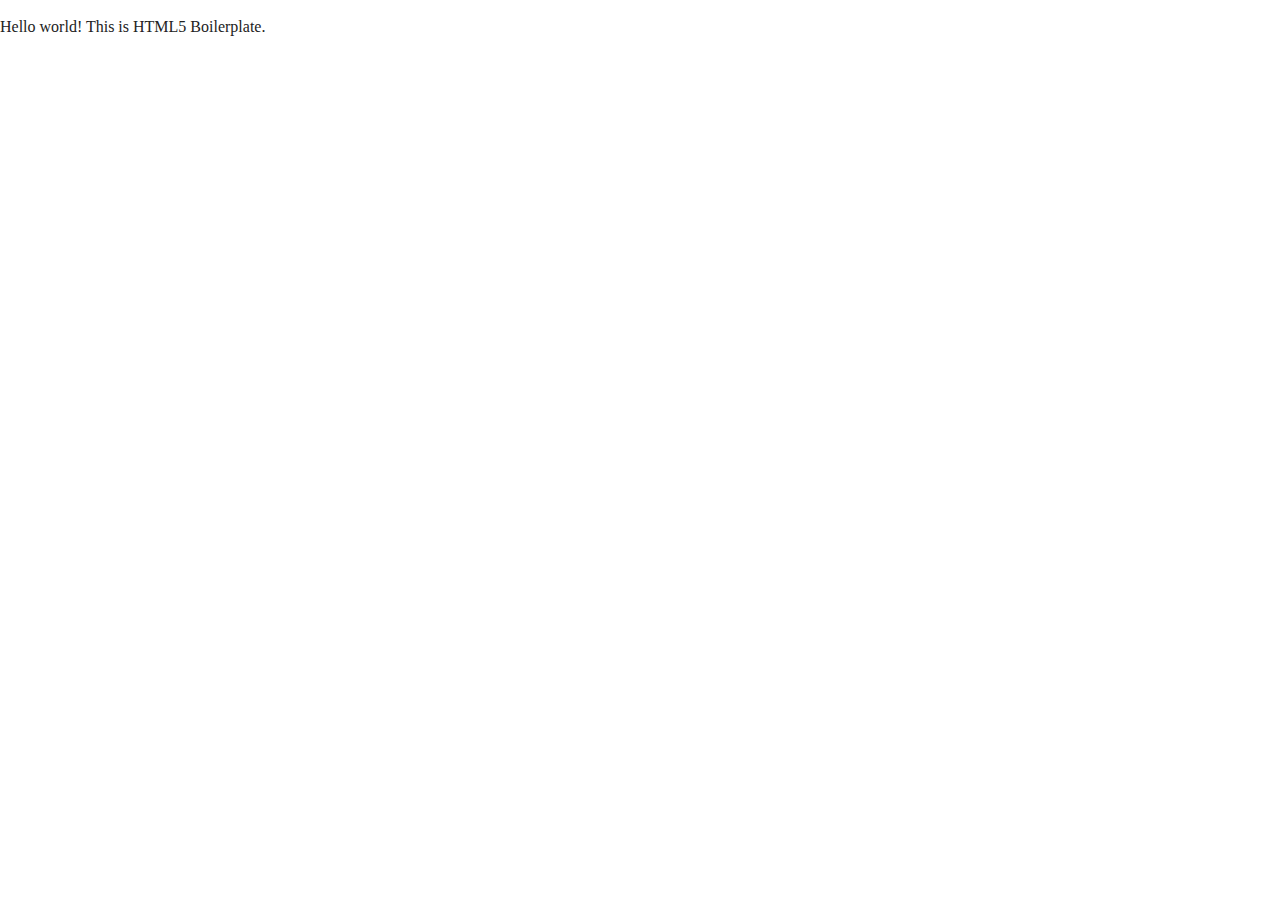
==== index.html @ a324abc0 "first commit" ====
<!doctype html>
<html class="no-js" lang="">

<head>
  <meta charset="utf-8">
  <title></title>
  <meta name="description" content="">
  <meta name="viewport" content="width=device-width, initial-scale=1">

  <link rel="manifest" href="site.webmanifest">
  <link rel="apple-touch-icon" href="icon.png">
  <!-- Place favicon.ico in the root directory -->

  <link rel="stylesheet" href="css/normalize.css">
  <link rel="stylesheet" href="css/main.css">

  <meta name="theme-color" content="#fafafa">
</head>

<body>
  <!--[if IE]>
    <p class="browserupgrade">You are using an <strong>outdated</strong> browser. Please <a href="https://browsehappy.com/">upgrade your browser</a> to improve your experience and security.</p>
  <![endif]-->

  <!-- Add your site or application content here -->
  <p>Hello world! This is HTML5 Boilerplate.</p>
  <script src="js/vendor/modernizr-3.7.1.min.js"></script>
  <script src="https://code.jquery.com/jquery-3.4.1.min.js" integrity="sha256-CSXorXvZcTkaix6Yvo6HppcZGetbYMGWSFlBw8HfCJo=" crossorigin="anonymous"></script>
  <script>window.jQuery || document.write('<script src="js/vendor/jquery-3.4.1.min.js"><\/script>')</script>
  <script src="js/plugins.js"></script>
  <script src="js/main.js"></script>

  <!-- Google Analytics: change UA-XXXXX-Y to be your site's ID. -->
  <script>
    window.ga = function () { ga.q.push(arguments) }; ga.q = []; ga.l = +new Date;
    ga('create', 'UA-XXXXX-Y', 'auto'); ga('set','transport','beacon'); ga('send', 'pageview')
  </script>
  <script src="https://www.google-analytics.com/analytics.js" async></script>
</body>

</html>
---- css/main.css ----
/*! HTML5 Boilerplate v7.2.0 | MIT License | https://html5boilerplate.com/ */

/* main.css 2.0.0 | MIT License | https://github.com/h5bp/main.css#readme */
/*
 * What follows is the result of much research on cross-browser styling.
 * Credit left inline and big thanks to Nicolas Gallagher, Jonathan Neal,
 * Kroc Camen, and the H5BP dev community and team.
 */

/* ==========================================================================
   Base styles: opinionated defaults
   ========================================================================== */

html {
  color: #222;
  font-size: 1em;
  line-height: 1.4;
}

/*
 * Remove text-shadow in selection highlight:
 * https://twitter.com/miketaylr/status/12228805301
 *
 * Vendor-prefixed and regular ::selection selectors cannot be combined:
 * https://stackoverflow.com/a/16982510/7133471
 *
 * Customize the background color to match your design.
 */

::-moz-selection {
  background: #b3d4fc;
  text-shadow: none;
}

::selection {
  background: #b3d4fc;
  text-shadow: none;
}

/*
 * A better looking default horizontal rule
 */

hr {
  display: block;
  height: 1px;
  border: 0;
  border-top: 1px solid #ccc;
  margin: 1em 0;
  padding: 0;
}

/*
 * Remove the gap between audio, canvas, iframes,
 * images, videos and the bottom of their containers:
 * https://github.com/h5bp/html5-boilerplate/issues/440
 */

audio,
canvas,
iframe,
img,
svg,
video {
  vertical-align: middle;
}

/*
 * Remove default fieldset styles.
 */

fieldset {
  border: 0;
  margin: 0;
  padding: 0;
}

/*
 * Allow only vertical resizing of textareas.
 */

textarea {
  resize: vertical;
}

/* ==========================================================================
   Browser Upgrade Prompt
   ========================================================================== */

.browserupgrade {
  margin: 0.2em 0;
  background: #ccc;
  color: #000;
  padding: 0.2em 0;
}

/* ==========================================================================
   Author's custom styles
   ========================================================================== */

/* ==========================================================================
   Helper classes
   ========================================================================== */

/*
 * Hide visually and from screen readers
 */

.hidden {
  display: none !important;
}

/*
* Hide only visually, but have it available for screen readers:
* https://snook.ca/archives/html_and_css/hiding-content-for-accessibility
*
* 1. For long content, line feeds are not interpreted as spaces and small width
*    causes content to wrap 1 word per line:
*    https://medium.com/@jessebeach/beware-smushed-off-screen-accessible-text-5952a4c2cbfe
*/

.sr-only {
  border: 0;
  clip: rect(0, 0, 0, 0);
  height: 1px;
  margin: -1px;
  overflow: hidden;
  padding: 0;
  position: absolute;
  white-space: nowrap;
  width: 1px;
  /* 1 */
}

/*
* Extends the .sr-only class to allow the element
* to be focusable when navigated to via the keyboard:
* https://www.drupal.org/node/897638
*/

.sr-only.focusable:active,
.sr-only.focusable:focus {
  clip: auto;
  height: auto;
  margin: 0;
  overflow: visible;
  position: static;
  white-space: inherit;
  width: auto;
}

/*
* Hide visually and from screen readers, but maintain layout
*/

.invisible {
  visibility: hidden;
}

/*
* Clearfix: contain floats
*
* For modern browsers
* 1. The space content is one way to avoid an Opera bug when the
*    `contenteditable` attribute is included anywhere else in the document.
*    Otherwise it causes space to appear at the top and bottom of elements
*    that receive the `clearfix` class.
* 2. The use of `table` rather than `block` is only necessary if using
*    `:before` to contain the top-margins of child elements.
*/

.clearfix:before,
.clearfix:after {
  content: " ";
  /* 1 */
  display: table;
  /* 2 */
}

.clearfix:after {
  clear: both;
}

/* ==========================================================================
   EXAMPLE Media Queries for Responsive Design.
   These examples override the primary ('mobile first') styles.
   Modify as content requires.
   ========================================================================== */

@media only screen and (min-width: 35em) {
  /* Style adjustments for viewports that meet the condition */
}

@media print,
  (-webkit-min-device-pixel-ratio: 1.25),
  (min-resolution: 1.25dppx),
  (min-resolution: 120dpi) {
  /* Style adjustments for high resolution devices */
}

/* ==========================================================================
   Print styles.
   Inlined to avoid the additional HTTP request:
   https://www.phpied.com/delay-loading-your-print-css/
   ========================================================================== */

@media print {
  *,
  *:before,
  *:after {
    background: transparent !important;
    color: #000 !important;
    /* Black prints faster */
    box-shadow: none !important;
    text-shadow: none !important;
  }
  a,
  a:visited {
    text-decoration: underline;
  }
  a[href]:after {
    content: " (" attr(href) ")";
  }
  abbr[title]:after {
    content: " (" attr(title) ")";
  }
  /*
     * Don't show links that are fragment identifiers,
     * or use the `javascript:` pseudo protocol
     */
  a[href^="#"]:after,
  a[href^="javascript:"]:after {
    content: "";
  }
  pre {
    white-space: pre-wrap !important;
  }
  pre,
  blockquote {
    border: 1px solid #999;
    page-break-inside: avoid;
  }
  /*
     * Printing Tables:
     * https://web.archive.org/web/20180815150934/http://css-discuss.incutio.com/wiki/Printing_Tables
     */
  thead {
    display: table-header-group;
  }
  tr,
  img {
    page-break-inside: avoid;
  }
  p,
  h2,
  h3 {
    orphans: 3;
    widows: 3;
  }
  h2,
  h3 {
    page-break-after: avoid;
  }
}
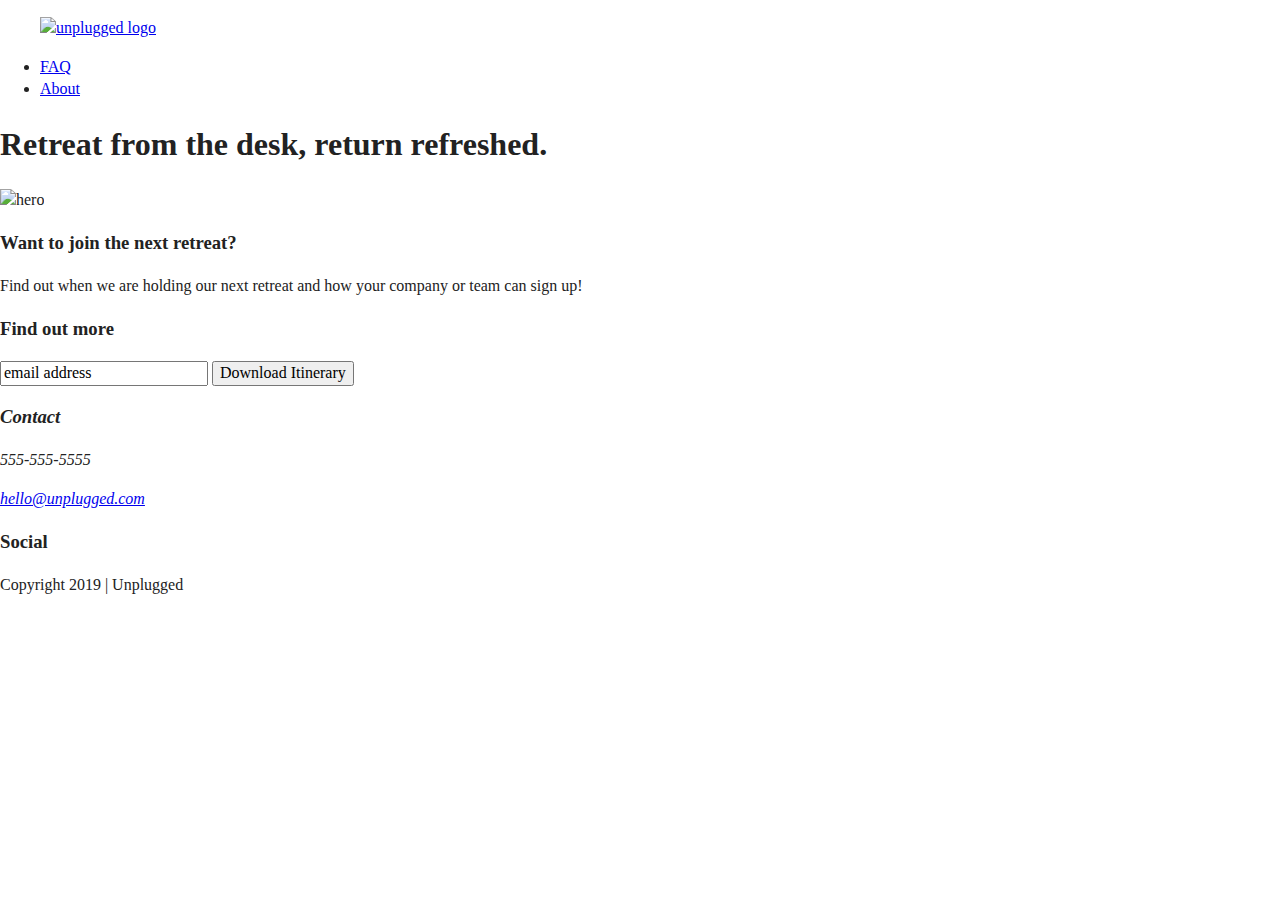
==== commit 3b1478a3: "added header and footer section in index.html" ====
--- a/index.html
+++ b/index.html
@@ -3,7 +3,7 @@
 
 <head>
   <meta charset="utf-8">
-  <title></title>
+  <title>Unplugged</title>
   <meta name="description" content="">
   <meta name="viewport" content="width=device-width, initial-scale=1">
 
@@ -23,7 +23,7 @@
   <![endif]-->
 
   <!-- Add your site or application content here -->
-  <p>Hello world! This is HTML5 Boilerplate.</p>
+  
   <script src="js/vendor/modernizr-3.7.1.min.js"></script>
   <script src="https://code.jquery.com/jquery-3.4.1.min.js" integrity="sha256-CSXorXvZcTkaix6Yvo6HppcZGetbYMGWSFlBw8HfCJo=" crossorigin="anonymous"></script>
   <script>window.jQuery || document.write('<script src="js/vendor/jquery-3.4.1.min.js"><\/script>')</script>
@@ -36,6 +36,68 @@
     ga('create', 'UA-XXXXX-Y', 'auto'); ga('set','transport','beacon'); ga('send', 'pageview')
   </script>
   <script src="https://www.google-analytics.com/analytics.js" async></script>
+
+
+<!------------------------------------------------- MY OWN CODE STARTS HERE -------------------------------------------------->
+  <header>
+    <div class="content-wrapper">
+      <figure><a href="#"><img src="" alt="unplugged logo"></a></figure>
+      <div class="header-divider"></div>
+      <nav>
+        <ul>
+          <li><a href="faq/index.html" target="_blank">FAQ</a></li>
+          <li><a href="about/index.html" target="_blank">About</a></li>
+        </ul>
+      </nav>
+    </div>
+  </header>
+  <main>
+    <section class="hero-area">
+      <div class="content-wrapper">
+        <h1>Retreat from the desk, return refreshed.</h1>
+        <img src="img/hero.jpg" alt="hero"> <!---- maybe it's better to add the img as background in CSS-->
+      </div>
+    </section>
+    <aside>
+      <div class="content-wrapper">
+        <div class="form-description">
+          <h3>Want to join the next retreat?</h3>
+          <p>Find out when we are holding our next retreat and how your company or team can sign up!</p>
+        </div>
+        <div class="form">
+          <h3>Find out more</h3>
+          <input type="text" name="name" value="email address">
+          <input type="button" value="Download Itinerary">
+        </div>
+      </div>
+    </aside>
+
+  </main>
+
+
+  <footer>
+    <div class="content-wrapper">
+        <div class="footer-content">
+          <address class="contact">
+            <h3>Contact</h3>
+            <p>555-555-5555</p>
+            <a href="mailto:hello@unplugged.com">hello@unplugged.com</a>
+          </address>
+
+          <div class="social">
+            <div class="social-icon">
+              <h3>Social</h3>
+              <p><a href="https://www.facebook.com/yoursite" target="_blank"></a></p>
+              <p><a href="https://www.twitter.com" target="_blank"></a></p>
+              <p><a href="https://www.instagram.com" target="_blank"></a></p>
+            </div>
+          </div>
+        </div>
+    </div>
+    <div class="copyright">
+      <p>Copyright 2019 | Unplugged</p>
+    </div>
+  </footer>
 </body>
 
 </html>
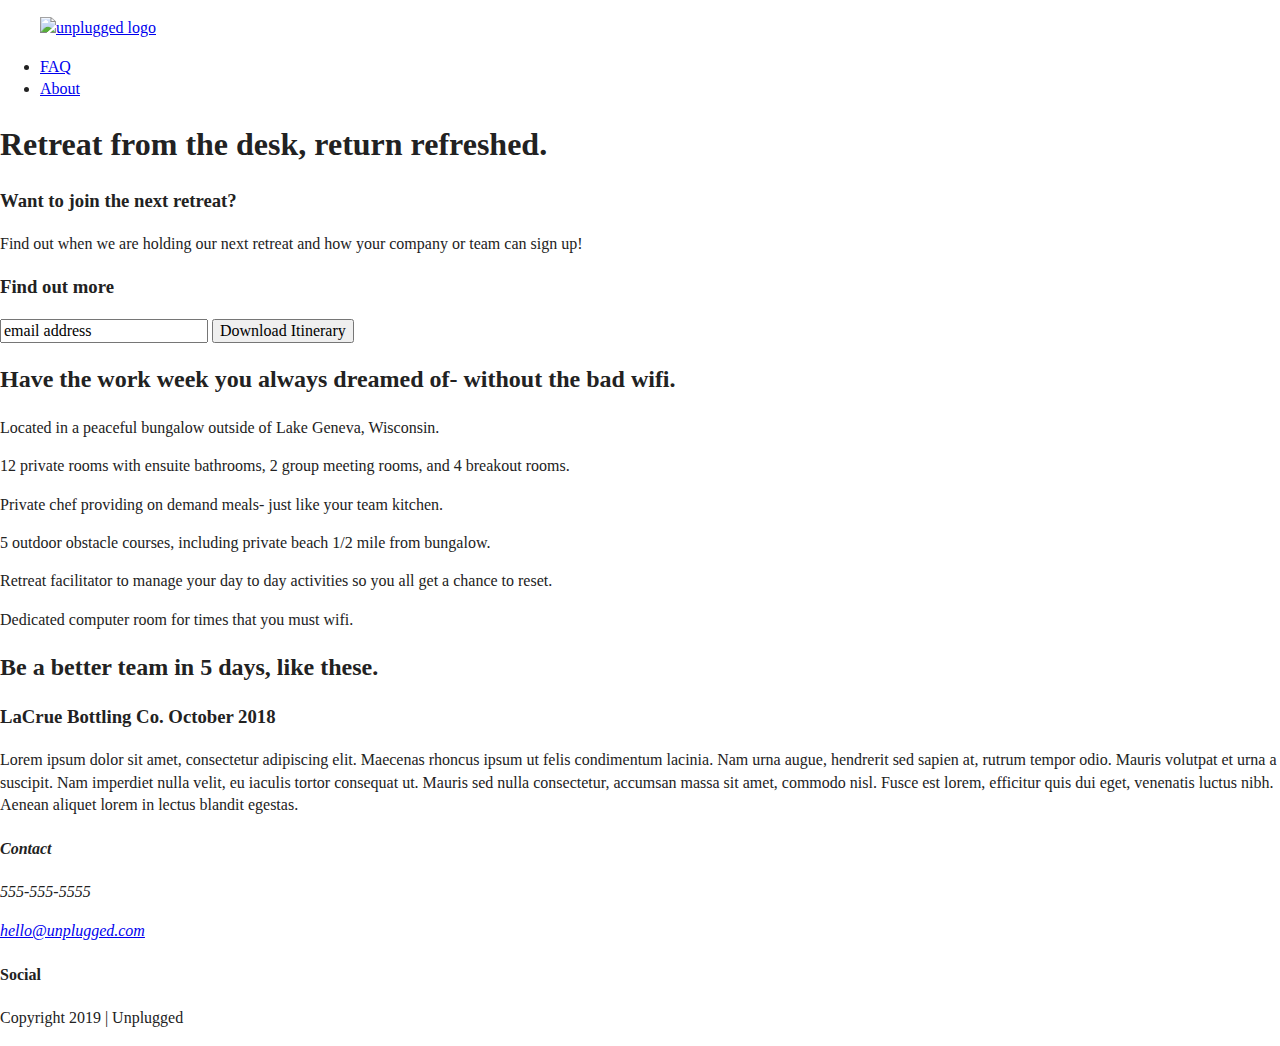
==== commit 552d79e7: "corrected divs and sections index.html" ====
--- a/index.html
+++ b/index.html
@@ -24,22 +24,10 @@
 
   <!-- Add your site or application content here -->
   
-  <script src="js/vendor/modernizr-3.7.1.min.js"></script>
-  <script src="https://code.jquery.com/jquery-3.4.1.min.js" integrity="sha256-CSXorXvZcTkaix6Yvo6HppcZGetbYMGWSFlBw8HfCJo=" crossorigin="anonymous"></script>
-  <script>window.jQuery || document.write('<script src="js/vendor/jquery-3.4.1.min.js"><\/script>')</script>
-  <script src="js/plugins.js"></script>
-  <script src="js/main.js"></script>
-
-  <!-- Google Analytics: change UA-XXXXX-Y to be your site's ID. -->
-  <script>
-    window.ga = function () { ga.q.push(arguments) }; ga.q = []; ga.l = +new Date;
-    ga('create', 'UA-XXXXX-Y', 'auto'); ga('set','transport','beacon'); ga('send', 'pageview')
-  </script>
-  <script src="https://www.google-analytics.com/analytics.js" async></script>
-
 
 <!------------------------------------------------- MY OWN CODE STARTS HERE -------------------------------------------------->
   <header>
+
     <div class="content-wrapper">
       <figure><a href="#"><img src="" alt="unplugged logo"></a></figure>
       <div class="header-divider"></div>
@@ -50,14 +38,18 @@
         </ul>
       </nav>
     </div>
+
   </header>
+
+
   <main>
+
     <section class="hero-area">
       <div class="content-wrapper">
         <h1>Retreat from the desk, return refreshed.</h1>
-        <img src="img/hero.jpg" alt="hero"> <!---- maybe it's better to add the img as background in CSS-->
       </div>
     </section>
+
     <aside>
       <div class="content-wrapper">
         <div class="form-description">
@@ -72,6 +64,50 @@
       </div>
     </aside>
 
+    <section class="features">
+      <div class="content-wrapper">
+        <h2>Have the work week you always dreamed of- without the bad wifi.</h2>
+        <div class="features-items">
+          <article>
+            <p class="fontawesome-icon"></p>
+            <p class="features-item-description">Located in a peaceful bungalow outside of Lake Geneva, Wisconsin.</p>
+          </article>
+          <article>
+              <p class="fontawesome-icon"></p>
+              <p class="features-item-description">12 private rooms with ensuite bathrooms, 2 group meeting rooms, and 4 breakout rooms.</p>
+          </article>
+          <article>
+              <p class="fontawesome-icon"></p>
+              <p class="features-item-description">Private chef providing on demand meals- just like your team kitchen.</p>
+          </article>
+          <article>
+              <p class="fontawesome-icon"></p>
+              <p class="features-item-description">5 outdoor obstacle courses, including private beach 1/2 mile from bungalow.</p>
+          </article>
+          <article>
+              <p class="fontawesome-icon"></p>
+              <p class="features-item-description">Retreat facilitator to manage your day to day activities so you all get a chance to reset.</p>
+          </article>
+          <article>
+              <p class="fontawesome-icon"></p>
+              <p class="features-item-description">Dedicated computer room for times that you must wifi.</p>
+          </article>
+        </div>
+      </div>
+    </section>
+
+    <section class="reviews">
+      <div class="content-wrapper">
+        <h2>Be a better team in 5 days, like these.</h2>
+        <article>
+          <div>
+            <h3>LaCrue Bottling Co. October 2018</h3>
+            <p>Lorem ipsum dolor sit amet, consectetur adipiscing elit. Maecenas rhoncus ipsum ut felis condimentum lacinia. Nam urna augue, hendrerit sed sapien at, rutrum tempor odio. Mauris volutpat et urna a suscipit. Nam imperdiet nulla velit, eu iaculis tortor consequat ut. Mauris sed nulla consectetur, accumsan massa sit amet, commodo nisl. Fusce est lorem, efficitur quis dui eget, venenatis luctus nibh. Aenean aliquet lorem in lectus blandit egestas.</p>
+          </div>
+        </article>
+      </div>
+    </section>
+
   </main>
 
 
@@ -79,14 +115,14 @@
     <div class="content-wrapper">
         <div class="footer-content">
           <address class="contact">
-            <h3>Contact</h3>
+            <h4>Contact</h4>
             <p>555-555-5555</p>
             <a href="mailto:hello@unplugged.com">hello@unplugged.com</a>
           </address>
 
           <div class="social">
+            <h4>Social</h4>
             <div class="social-icon">
-              <h3>Social</h3>
               <p><a href="https://www.facebook.com/yoursite" target="_blank"></a></p>
               <p><a href="https://www.twitter.com" target="_blank"></a></p>
               <p><a href="https://www.instagram.com" target="_blank"></a></p>
@@ -98,6 +134,22 @@
       <p>Copyright 2019 | Unplugged</p>
     </div>
   </footer>
+
+
+<!----------------------------------------MY OWN CODE ENDS HERE -------------------------------------------------------------------->
+
+<script src="js/vendor/modernizr-3.7.1.min.js"></script>
+<script src="https://code.jquery.com/jquery-3.4.1.min.js" integrity="sha256-CSXorXvZcTkaix6Yvo6HppcZGetbYMGWSFlBw8HfCJo=" crossorigin="anonymous"></script>
+<script>window.jQuery || document.write('<script src="js/vendor/jquery-3.4.1.min.js"><\/script>')</script>
+<script src="js/plugins.js"></script>
+<script src="js/main.js"></script>
+
+<!-- Google Analytics: change UA-XXXXX-Y to be your site's ID. -->
+<script>
+  window.ga = function () { ga.q.push(arguments) }; ga.q = []; ga.l = +new Date;
+  ga('create', 'UA-XXXXX-Y', 'auto'); ga('set','transport','beacon'); ga('send', 'pageview')
+</script>
+<script src="https://www.google-analytics.com/analytics.js" async></script>
+
 </body>
-
 </html>
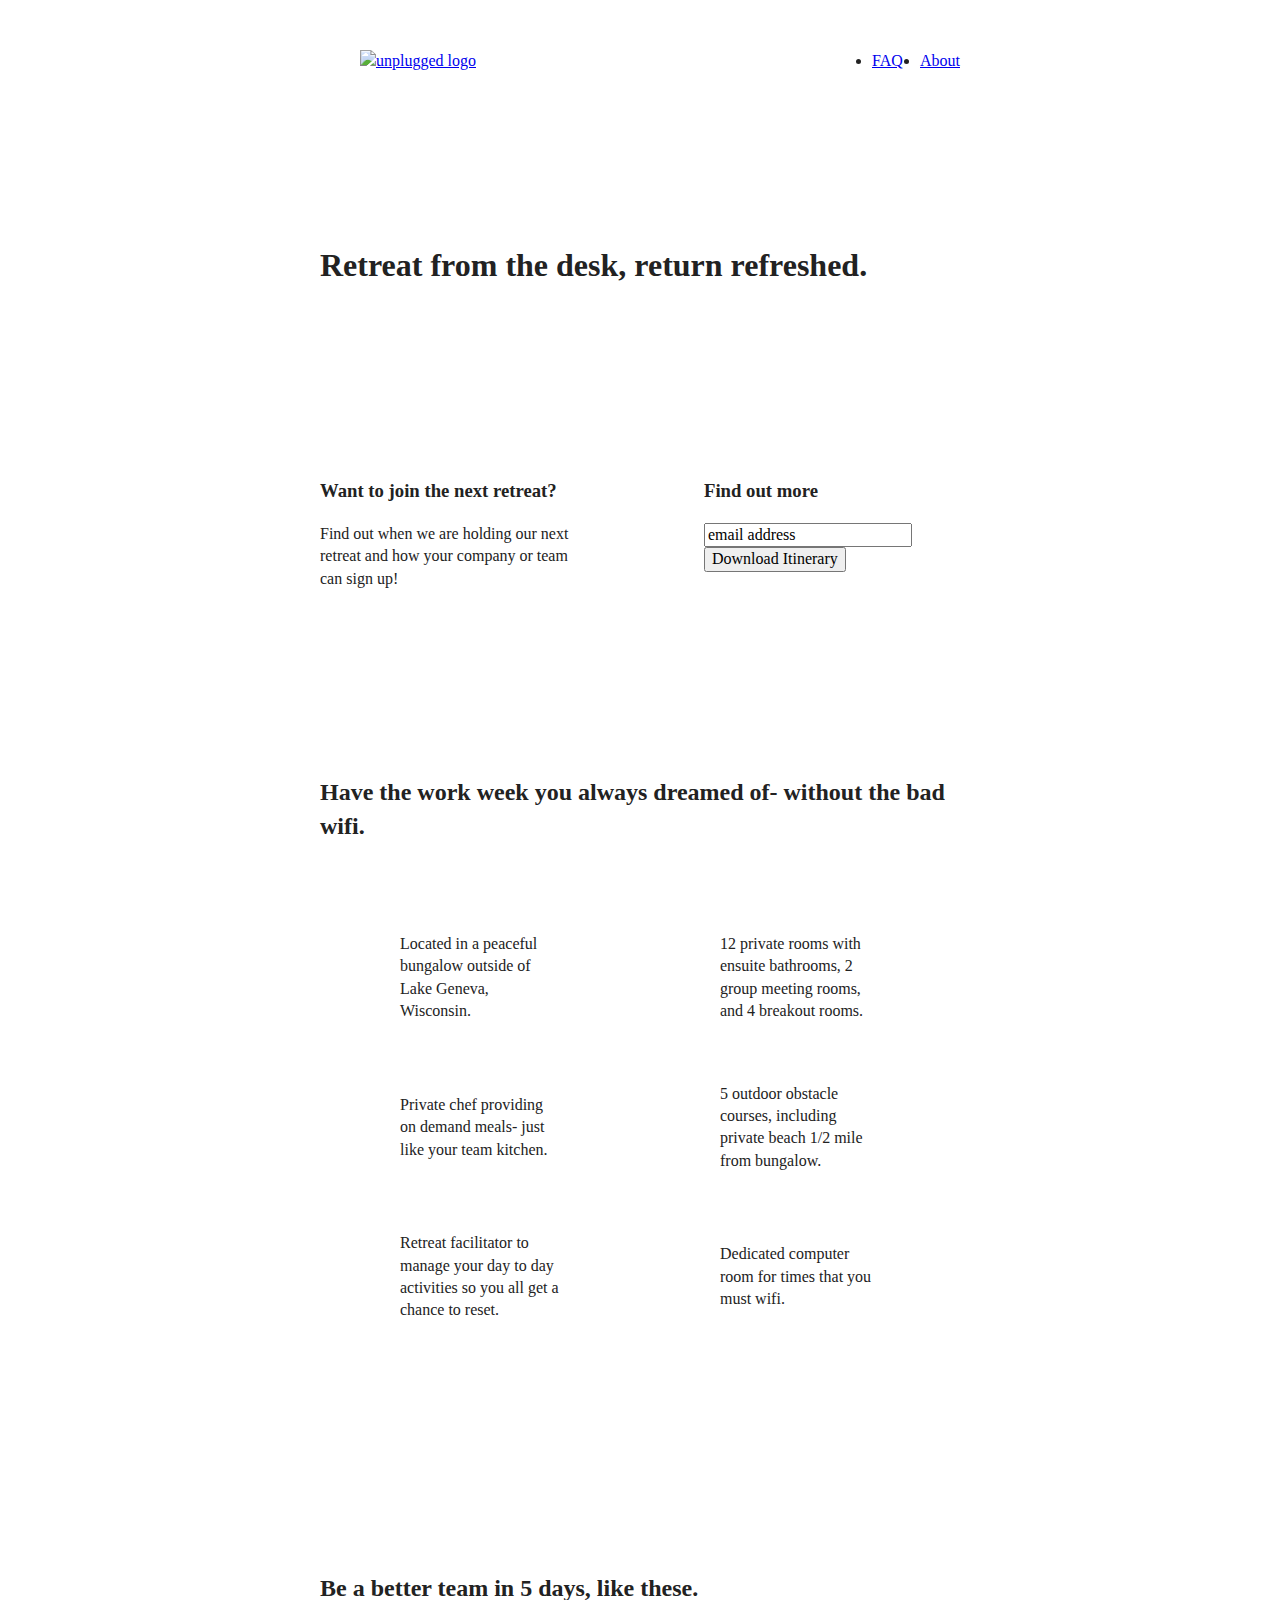
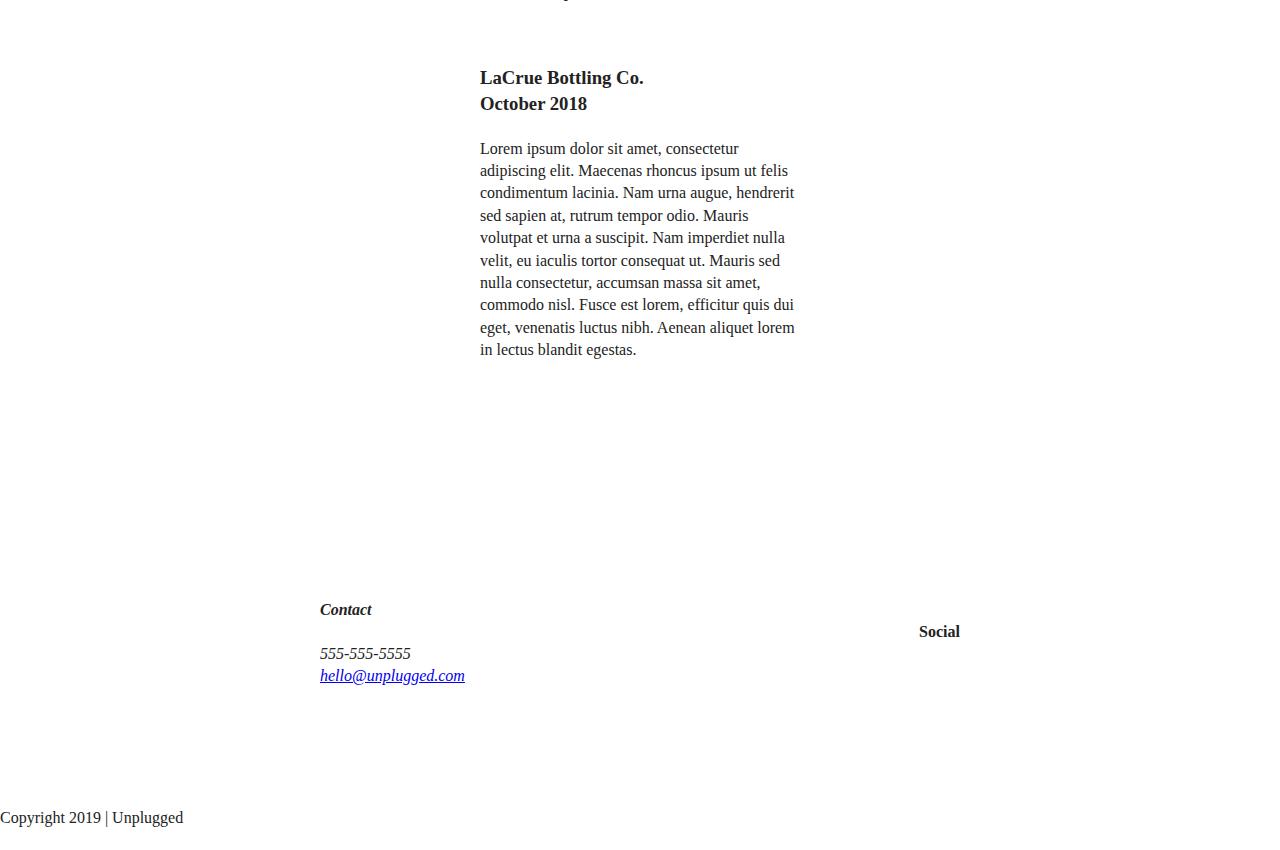
==== commit bff52365: "added media query for tablet. about.html and faq.html" ====
--- a/index.html
+++ b/index.html
@@ -119,7 +119,6 @@
             <p>555-555-5555</p>
             <a href="mailto:hello@unplugged.com">hello@unplugged.com</a>
           </address>
-
           <div class="social">
             <h4>Social</h4>
             <div class="social-icon">
--- a/css/main.css
+++ b/css/main.css
@@ -97,6 +97,192 @@
 /* ==========================================================================
    Author's custom styles
    ========================================================================== */
+.content-wrapper {
+  width: 90%;
+  margin: 50px 0;
+}
+/******************* BASE HEADER & FOOTER STYLES*****************/ 
+
+header, 
+footer {
+  display: flex; 
+  justify-content: center;
+  align-items: center;
+  flex-flow: row wrap;  
+}
+
+header {
+  padding: 15px 0; 
+}
+
+header .content-wrapper {
+  display: flex; 
+  justify-content: center;
+  align-items: center;
+  flex-flow: row wrap; 
+  margin: 0; 
+}
+
+.header-divider {
+  width: 100%;
+  height: 1px; 
+  margin: 10px 0 20px 0; 
+}
+
+header nav {
+  display: flex; 
+  justify-content: space-around;
+  align-items: center;
+  flex-flow: row wrap;  
+  width: 60%; 
+}
+
+header nav ul {
+  display: flex; 
+  justify-content: space-around;
+  width: 100%;       
+}
+
+footer {
+  flex-direction: column; 
+}
+
+footer p {
+  margin: 0; 
+}
+
+footer.content-wrapper {
+  width: 55%; 
+  margin: 50px 0; 
+}
+
+footer .contact {
+  margin-bottom: 50px; 
+}
+
+footer .social-icon {
+  display: flex; 
+  justify-content: space-around;
+  align-items: center;
+}
+
+footer .social-icon p {
+  display: flex; 
+  justify-content: center;
+  align-items: center;
+}
+                
+footer .copyright {
+  margin: 20px 0; 
+}
+/************************** MOBILE STYLES -- HOMEPAGE**************/
+
+/* HERO AREA */
+.hero-area {
+  display: flex; 
+  justify-content: center;
+  flex-flow: row wrap; 
+} 
+
+/* ASIDE */
+
+aside {
+  display: flex; 
+  justify-content: center;
+  align-items: center;
+  flex-flow: row wrap; 
+}
+
+/* FEATURES */
+
+.features {
+  display: flex; 
+  justify-content: center;
+  flex-flow: row wrap; 
+}
+
+.features h2 {
+  margin-bottom: 60px; 
+}
+
+.features article {
+  width: 55%; 
+  margin: 30px 0; 
+}
+.features .features-items {
+  display: flex; 
+  justify-content: center;
+  align-items: center;
+  flex-flow: row wrap; 
+} 
+
+.features p {
+  margin: 0; 
+}
+
+/* REVIEWS */
+
+.reviews {
+  display: flex; 
+  justify-content: center;
+  flex-flow: row wrap; 
+} 
+
+.reviews h2 {
+  margin-bottom: 40px; 
+}
+
+.reviews h3 {
+  width: 55%; 
+  margin: 20px 0; 
+}
+
+/************************************* ABOUT PAGE ***********************/
+
+.mission {
+  display: flex; 
+  justify-content: center;
+  align-items: center;
+  flex-flow: row wrap; 
+} 
+
+.contact-section {
+  display: flex; 
+  justify-content: center;
+  align-items: center;
+  flex-flow: row wrap; 
+} 
+
+.contact-content p {
+  margin: 0; 
+}
+
+/********************************** FAQ PAGE *****************************/
+
+.faq {
+  display: flex; 
+  justify-content: center;
+  align-items: center;
+  flex-flow: row wrap; 
+} 
+
+.faq .content-wrapper {
+  display: flex; 
+  justify-content: center;
+  align-items: center;
+  flex-flow: row wrap; 
+  margin: 50px 0 0 0; 
+}
+
+.faq h2 {
+  margin-bottom: 40px; 
+}
+
+.faq-content {
+  margin-bottom: 50px; 
+}
+
+
 
 /* ==========================================================================
    Helper classes
@@ -187,15 +373,140 @@
    Modify as content requires.
    ========================================================================== */
 
-@media only screen and (min-width: 35em) {
-  /* Style adjustments for viewports that meet the condition */
-}
-
-@media print,
-  (-webkit-min-device-pixel-ratio: 1.25),
-  (min-resolution: 1.25dppx),
-  (min-resolution: 120dpi) {
-  /* Style adjustments for high resolution devices */
+@media only screen and (min-width: 768px) {
+/* Tablet breakpoint */ 
+
+/* General styles */ 
+.content-wrapper {
+  max-width: 640px; 
+  margin: 100px 0; 
+}
+
+/* HEADER */ 
+
+header {
+  justify-content: space-around;
+  padding: 33px 0; 
+}
+
+header .content-wrapper {
+  width: 100%;
+  justify-content: space-between;
+}
+
+header nav {
+  width: 20%;
+}
+
+header nav ul {
+  justify-content: space-between;
+}
+
+.header-divider {
+  display: none; 
+}
+
+/* Hero Area */ 
+
+/* Aside */ 
+
+aside .content-wrapper {
+  margin: 50px 0; 
+  display: flex;
+  justify-content: space-between; 
+  flex-flow: row wrap; 
+}
+
+aside .content-wrapper .form-description, 
+aside .content-wrapper .form {
+  width: 40%; 
+  margin: 0; 
+}
+
+/* Features */
+.features article {
+  display: flex; 
+  justify-content: center;
+  align-items: center;
+  flex-flow: column wrap; 
+  flex-basis: 50%; 
+}
+.features .features-item-description {
+  width: 50%;
+}
+
+/* Reviews */ 
+
+.reviews article {
+  display: flex; 
+  justify-content: space-around;
+}
+
+.reviews article div {
+  width: 50%;
+}
+/* Footer */ 
+footer .content-wrapper {
+  width: 65%;
+  margin: 100px 0; 
+}
+
+.footer-content {
+  display: flex;
+  justify-content: space-between;
+  align-items: center;
+}
+
+footer .contact{
+  margin-bottom: 0; 
+}
+
+footer .copyright {
+  width: 100%;
+}
+
+
+/********************ABOUT PAGE ***************/
+
+.mission-content {
+  display: flex; 
+  justify-content: space-between;
+  align-items: center; 
+  padding-top: 20px;  
+}
+
+.mission-content p {
+  width: 45%; 
+}
+
+.contact-section .content-wrapper h2 {
+  width: 80%;
+}
+
+.contact-content {
+  display: flex; 
+  justify-content: space-between;
+  align-items: flex-start;
+}
+
+/******************** FAQ PAGE ****************/ 
+
+.faq .content-wrapper {
+  justify-content: space-between;
+}
+
+.faq-content {
+  flex-basis: 40%;
+}
+
+.faq h2 {
+  width: 100%;
+}
+}
+
+@media only screen and (min-width: 1200px){
+/* Desktop breakpoint*/
+
 }
 
 /* ==========================================================================
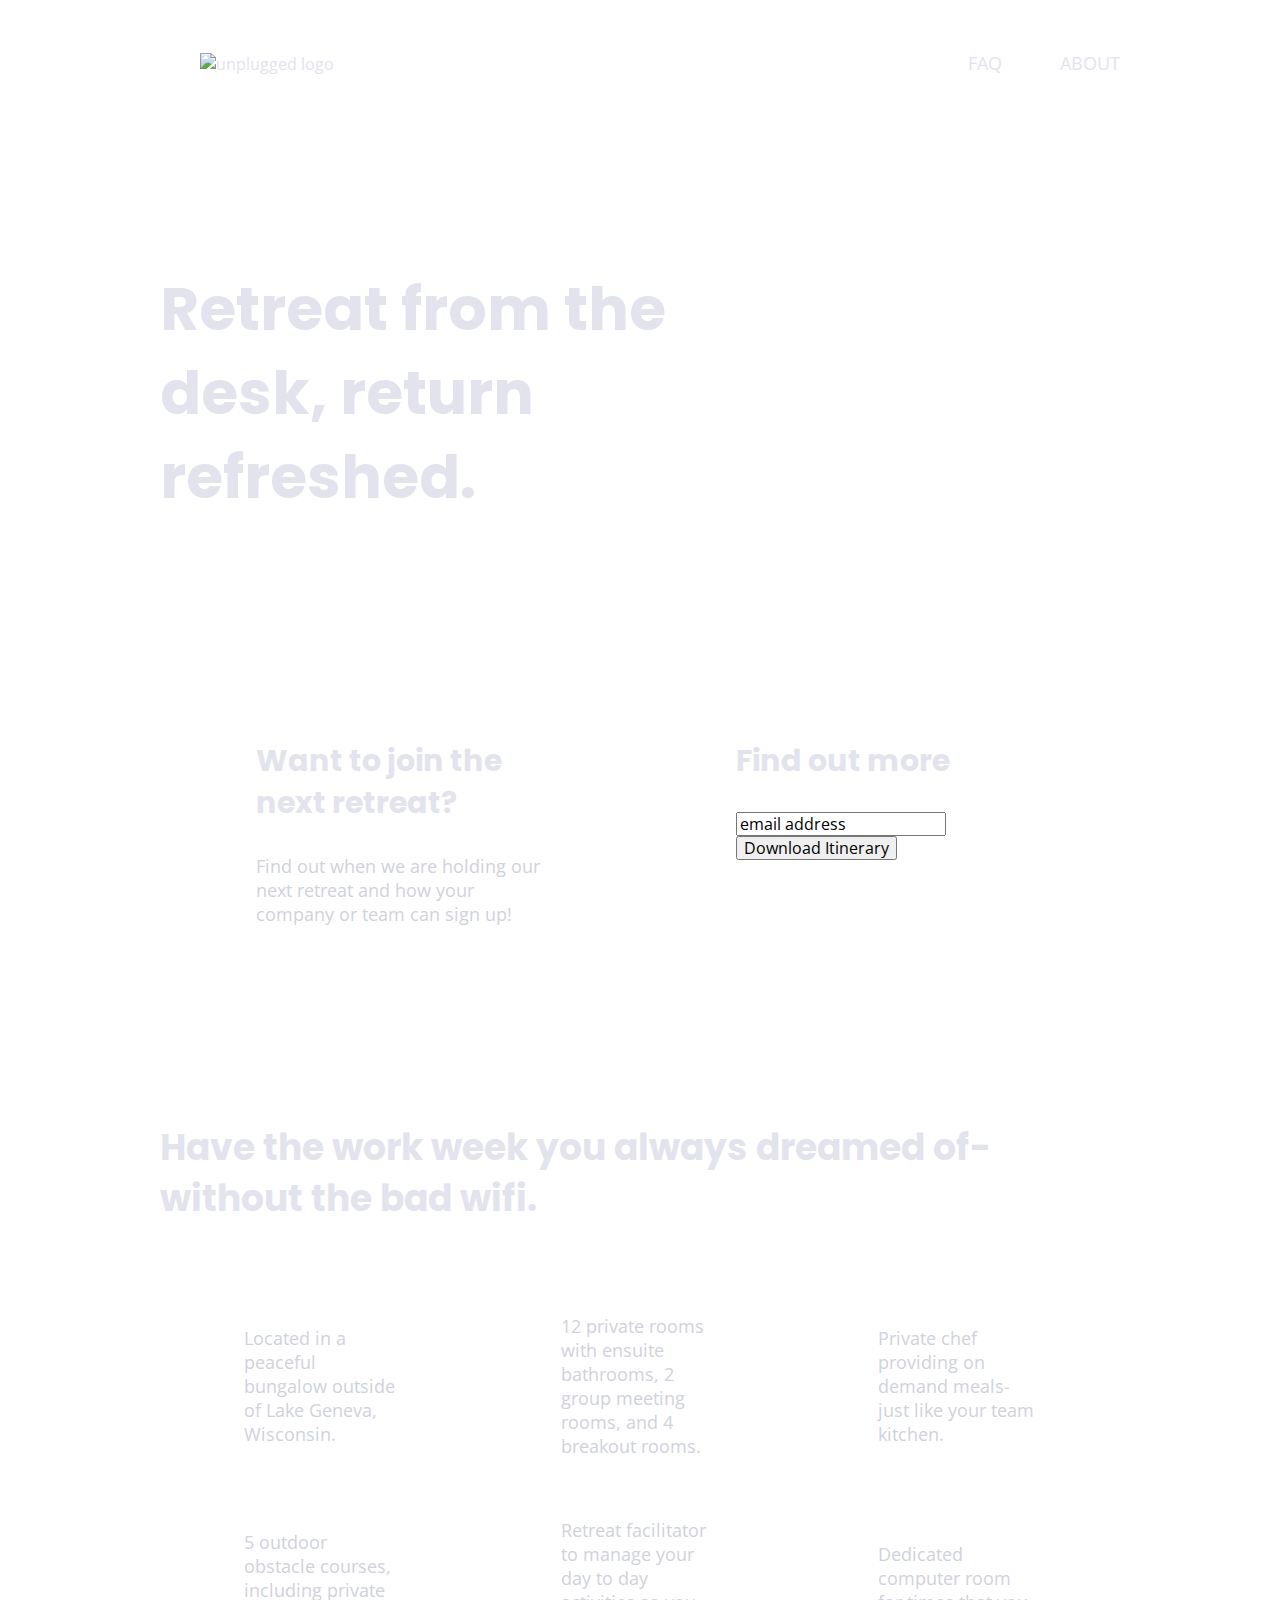
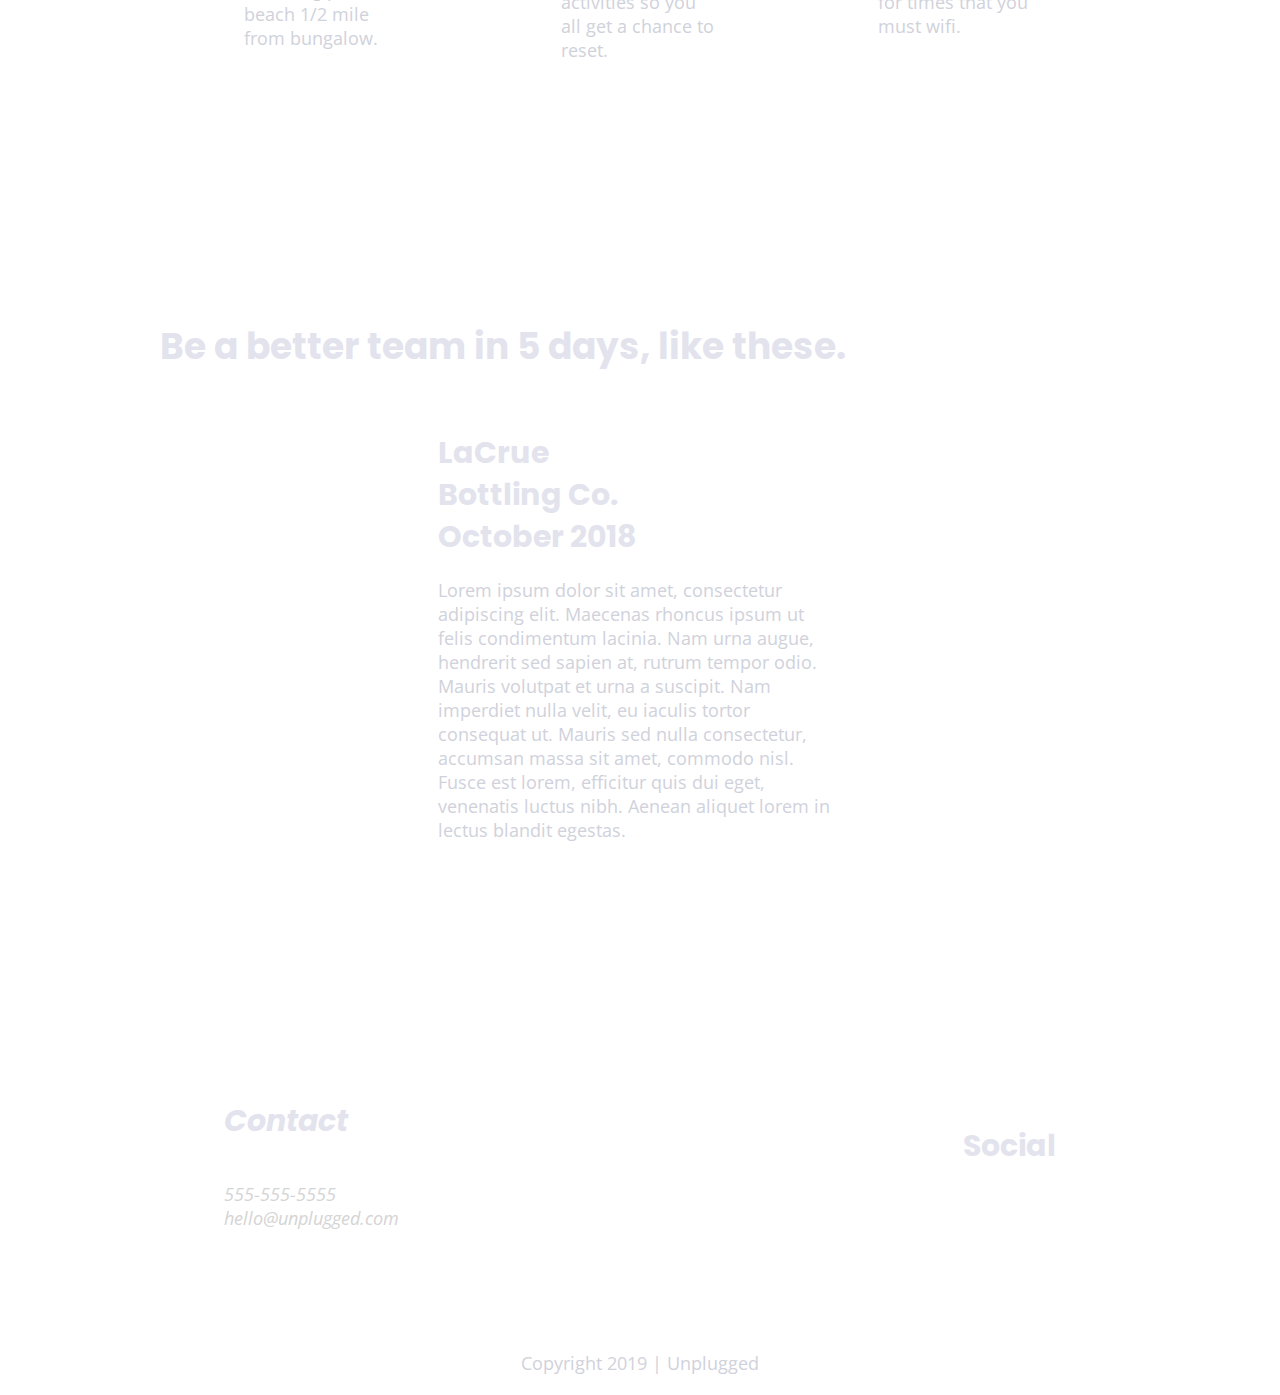
==== commit c2cd8974: "added font size, font family and color" ====
--- a/index.html
+++ b/index.html
@@ -15,6 +15,9 @@
   <link rel="stylesheet" href="css/main.css">
 
   <meta name="theme-color" content="#fafafa">
+
+  <!-- Google Fonts -->
+  <link href="https://fonts.googleapis.com/css?family=Open+Sans:400,700|Poppins:500,700" rel="stylesheet">
 </head>
 
 <body>
--- a/css/main.css
+++ b/css/main.css
@@ -97,6 +97,71 @@
 /* ==========================================================================
    Author's custom styles
    ========================================================================== */
+
+/* General Styles */
+ 
+html {
+	font-size: 16px; 
+}
+ 
+body {
+  font-family: 'Open Sans', sans-serif;
+  font-size: 1em;
+  color: #e2e3ed;
+}
+ 
+ul, 
+ol {
+ font-size: 1.125em;
+ text-transform: uppercase;
+ list-style-type: none;
+}
+ 
+a {
+  color: #e2e3ed;
+  text-decoration: none;	
+}
+/* I added styles for h1, they're not mentioned yet in the instruction */ 
+
+h1 {
+  font-size: 3.75em;
+  font-family: 'Poppins', sans-serif;
+}
+
+h2 {
+  font-family: 'Poppins', sans-serif;
+  font-size: 2.25em;
+}
+ 
+h3, 
+h4 {
+  font-family: 'Poppins', sans-serif;
+  font-size: 1.875em; 
+}
+ 
+p {
+  font-size: 1.125em; 
+  color: #d0d2db;
+  line-height: 24px;
+}
+ 
+img {
+ 
+}
+ 
+figure {
+ 
+}
+ 
+address  h4 {
+  font-family: 'Poppins', sans-serif;
+  font-size: 1.875em;
+}
+address p, 
+address a{
+  color: #d4d4d4;
+  font-size: 1.125em;
+}
 .content-wrapper {
   width: 90%;
   margin: 50px 0;
@@ -174,6 +239,7 @@
                 
 footer .copyright {
   margin: 20px 0; 
+  text-align: center;
 }
 /************************** MOBILE STYLES -- HOMEPAGE**************/
 
@@ -463,6 +529,7 @@
 
 footer .copyright {
   width: 100%;
+  text-align: center;
 }
 
 
@@ -507,7 +574,75 @@
 @media only screen and (min-width: 1200px){
 /* Desktop breakpoint*/
 
-}
+/* General styles */ 
+.content-wrapper {
+  max-width: 960px; 
+}
+
+/* Hero Area */ 
+.hero-area h1 {
+  width: 60%;
+}
+/* Aside */ 
+
+aside .content-wrapper {
+  justify-content: space-around; 
+}
+
+aside .content-wrapper .form-description, 
+aside .content-wrapper .form {
+  width: 30%; 
+}
+
+/* Features */
+
+.features h2 {
+  width: 90%;
+}
+.features article {
+  flex-basis: 33%; 
+}
+
+/* Reviews */ 
+
+.reviews article div {
+  width: 42%;
+}
+/* Footer not needed in solution but I think they should be added
+footer .content-wrapper {
+  width: 65%;
+  margin: 100px 0; 
+}
+
+.footer-content {
+  display: flex;
+  justify-content:space-between;
+  align-items: flex-start;
+  text-align: center;
+}
+
+footer .contact{
+  margin-bottom: 0; 
+}  
+
+footer .copyright {
+  width: 100%;
+  text-align: center;
+} */
+
+/************** ABOUT PAGE ****************/ 
+
+.mission h2, 
+.contact-section .content-wrapper h2 {
+  width: 95%;
+}
+
+
+/************** FAQ PAGE ****************/ 
+.faq h2 {
+  width: 100%; 
+}
+
 
 /* ==========================================================================
    Print styles.
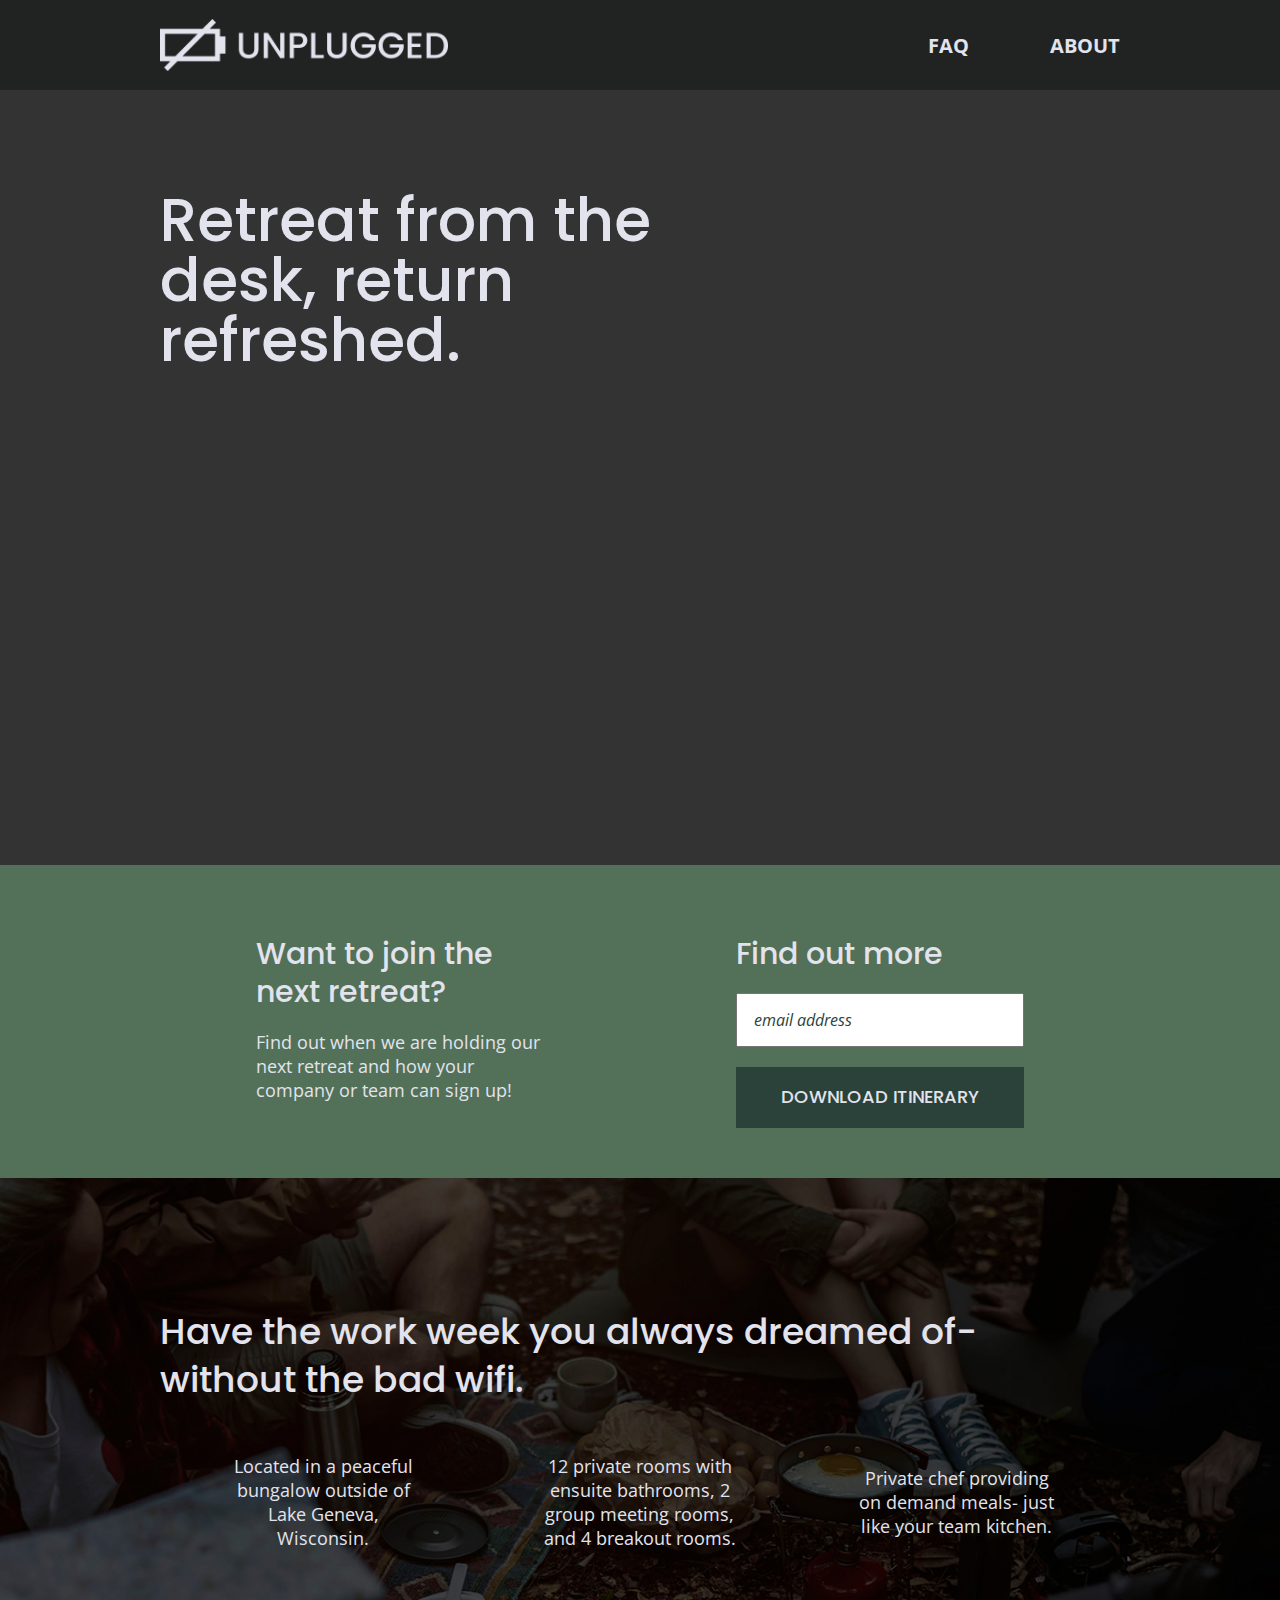
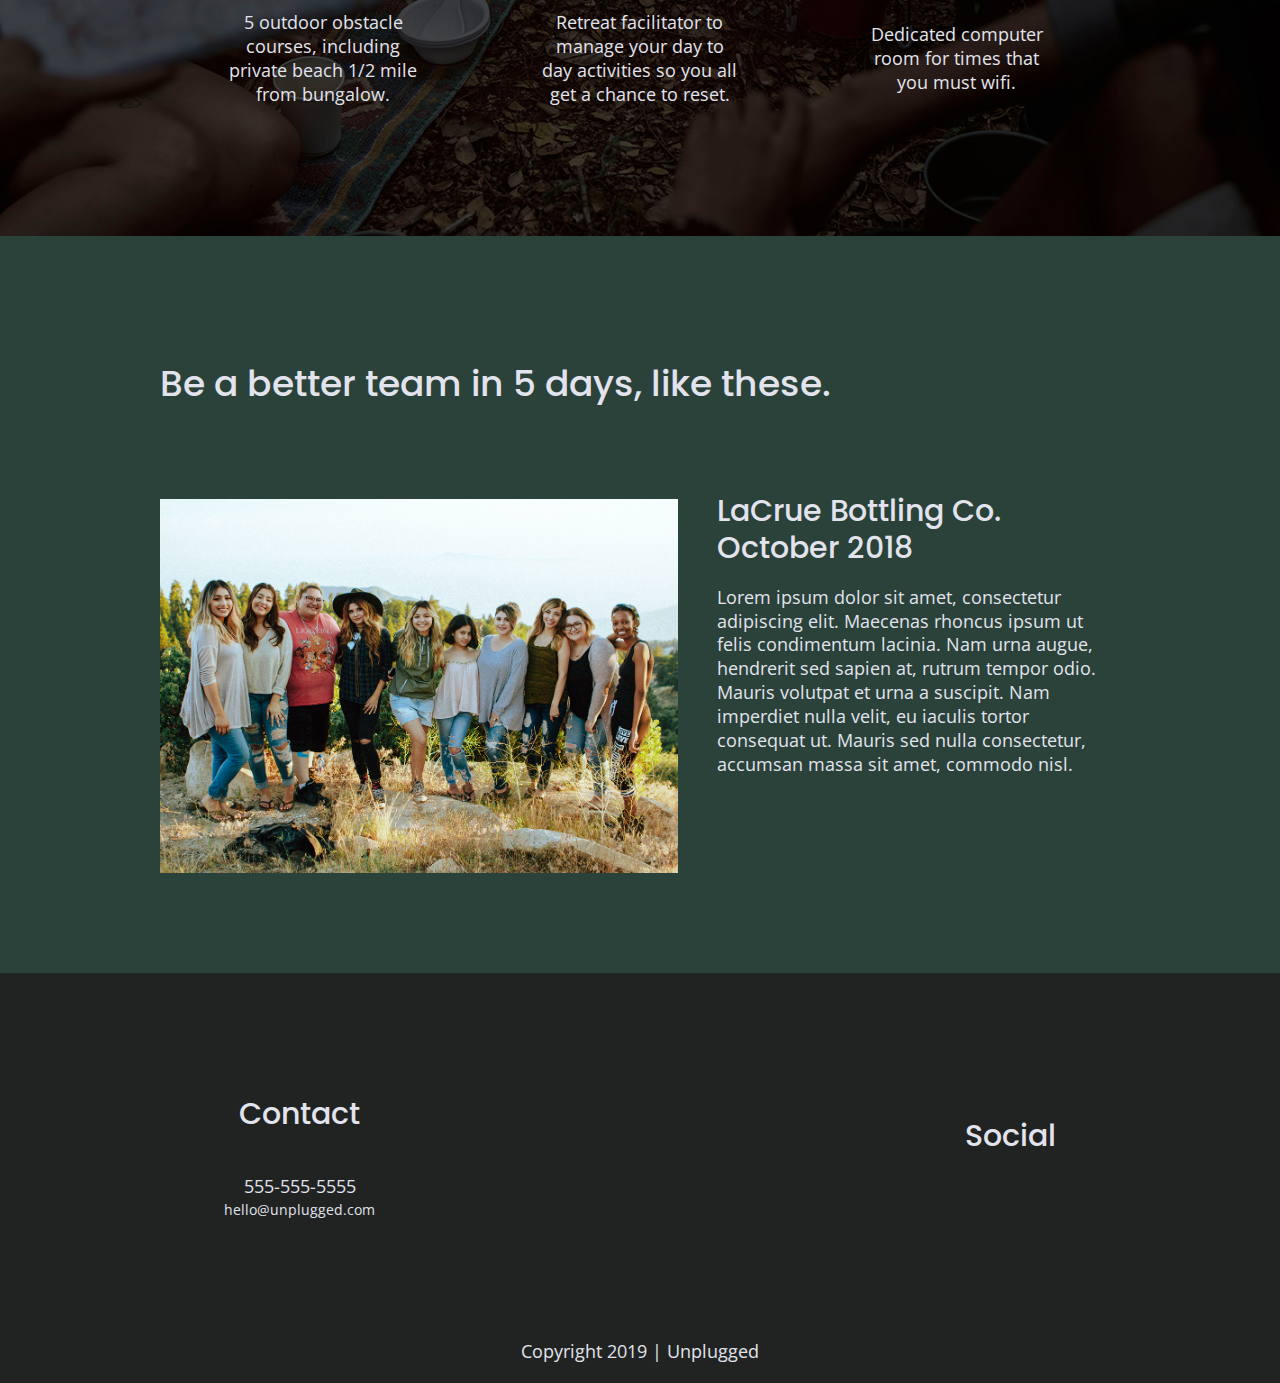
==== commit 7f2c72b9: "added images" ====
--- a/index.html
+++ b/index.html
@@ -32,7 +32,7 @@
   <header>
 
     <div class="content-wrapper">
-      <figure><a href="#"><img src="" alt="unplugged logo"></a></figure>
+      <figure><a href="#"><img src="img/unplugged.png" alt="unplugged logo"></a></figure>
       <div class="header-divider"></div>
       <nav>
         <ul>
@@ -103,9 +103,12 @@
       <div class="content-wrapper">
         <h2>Be a better team in 5 days, like these.</h2>
         <article>
+          <figure>
+            <a href="#"><img src="img/review.jpg" alt="previous retreats"></a>
+          </figure>
           <div>
             <h3>LaCrue Bottling Co. October 2018</h3>
-            <p>Lorem ipsum dolor sit amet, consectetur adipiscing elit. Maecenas rhoncus ipsum ut felis condimentum lacinia. Nam urna augue, hendrerit sed sapien at, rutrum tempor odio. Mauris volutpat et urna a suscipit. Nam imperdiet nulla velit, eu iaculis tortor consequat ut. Mauris sed nulla consectetur, accumsan massa sit amet, commodo nisl. Fusce est lorem, efficitur quis dui eget, venenatis luctus nibh. Aenean aliquet lorem in lectus blandit egestas.</p>
+            <p>Lorem ipsum dolor sit amet, consectetur adipiscing elit. Maecenas rhoncus ipsum ut felis condimentum lacinia. Nam urna augue, hendrerit sed sapien at, rutrum tempor odio. Mauris volutpat et urna a suscipit. Nam imperdiet nulla velit, eu iaculis tortor consequat ut. Mauris sed nulla consectetur, accumsan massa sit amet, commodo nisl.</p>
           </div>
         </article>
       </div>
--- a/css/main.css
+++ b/css/main.css
@@ -13,7 +13,7 @@
 
 html {
   color: #222;
-  font-size: 1em;
+  font-size: 16px;
   line-height: 1.4;
 }
 
@@ -105,68 +105,58 @@
 }
  
 body {
+  font-size: 1em;
   font-family: 'Open Sans', sans-serif;
-  font-size: 1em;
   color: #e2e3ed;
+  text-align: left;
 }
  
 ul, 
 ol {
- font-size: 1.125em;
- text-transform: uppercase;
- list-style-type: none;
+  list-style-type: none;
 }
  
 a {
   color: #e2e3ed;
   text-decoration: none;	
-}
-/* I added styles for h1, they're not mentioned yet in the instruction */ 
-
-h1 {
-  font-size: 3.75em;
-  font-family: 'Poppins', sans-serif;
+        /* not in the solution code */ font-size: .875em; 
 }
 
 h2 {
   font-family: 'Poppins', sans-serif;
-  font-size: 2.25em;
+  font-size: 1.875em;
+  font-weight: 500;
 }
  
 h3, 
 h4 {
   font-family: 'Poppins', sans-serif;
-  font-size: 1.875em; 
+  font-size: 1.125em; 
+  margin: 20px 0;
+  font-weight: 500;
 }
  
 p {
-  font-size: 1.125em; 
-  color: #d0d2db;
-  line-height: 24px;
-}
- 
-img {
- 
-}
- 
-figure {
- 
-}
- 
-address  h4 {
-  font-family: 'Poppins', sans-serif;
-  font-size: 1.875em;
-}
-address p, 
-address a{
-  color: #d4d4d4;
-  font-size: 1.125em;
+  font-size: .875em; 
+  line-height: 1.285;
+}
+
+address {
+  font-style: normal;
 }
 .content-wrapper {
   width: 90%;
   margin: 50px 0;
 }
-/******************* BASE HEADER & FOOTER STYLES*****************/ 
+
+img { 
+	width: 100%;
+}
+ 
+figure {
+        margin: 0;
+}
+/******************* BASE HEADER & FOOTER STYLES  -- MOBILE FIRST  *****************/ 
 
 header, 
 footer {
@@ -174,6 +164,7 @@
   justify-content: center;
   align-items: center;
   flex-flow: row wrap;  
+  background-color: #202322;
 }
 
 header {
@@ -186,12 +177,21 @@
   align-items: center;
   flex-flow: row wrap; 
   margin: 0; 
+}
+
+header figure {
+    width: 60%;
+    display: flex;
+    justify-content: center;
+    align-items: center;
+    flex-flow: row wrap;
 }
 
 .header-divider {
   width: 100%;
   height: 1px; 
   margin: 10px 0 20px 0; 
+  background: #3a3a3a;
 }
 
 header nav {
@@ -200,16 +200,27 @@
   align-items: center;
   flex-flow: row wrap;  
   width: 60%; 
+  font-weight: 700;
+  font-size: 1.125em;
+  text-transform: uppercase;
 }
 
 header nav ul {
   display: flex; 
   justify-content: space-around;
-  width: 100%;       
+  width: 100%;   
+
+  /*  the below styles are not in the solution code . I prefer my layout*/ 
+  padding-left: 0;   
+}
+
+header nav ul li {
+  font-size: 1.125em;
 }
 
 footer {
   flex-direction: column; 
+  text-align: center;
 }
 
 footer p {
@@ -239,16 +250,27 @@
                 
 footer .copyright {
   margin: 20px 0; 
-  text-align: center;
-}
-/************************** MOBILE STYLES -- HOMEPAGE**************/
+}
+/************************** MOBILE STYLES -- HOMEPAGE  **************/
 
 /* HERO AREA */
 .hero-area {
   display: flex; 
   justify-content: center;
   flex-flow: row wrap; 
+  background: url('../img/hero.jpg') #333;
+  background-size: cover;
+  background-position: center;
+  min-height: 500px;
+  
 } 
+.hero-area h1 {
+  font-size: 2.25em;
+  font-family: 'Poppins', Helvetica, Arial, sans-serif;
+  font-weight: 500; 
+  line-height: 1.2; 
+}
+
 
 /* ASIDE */
 
@@ -257,6 +279,33 @@
   justify-content: center;
   align-items: center;
   flex-flow: row wrap; 
+  background-color: #527158;
+}
+
+aside .form {
+  margin-top: 30px;
+}
+ 
+input[type=text] {
+  box-sizing: border-box;
+  width: 100%;
+  color: #2a423a;
+  font-style: italic;
+  padding: 1em;
+}
+ 
+input[type=button] {
+  width: 100%;
+  padding: 20px 0;
+  margin-top: 20px;
+  background-color: #2a423a;
+  font-family: 'Poppins', Helvetica, Arial, sans-serif;
+  font-weight: 500;
+  font-size: 1.125em;
+  color: #e2e3ed;
+  border: none;
+  text-align: center;
+  text-transform: uppercase;
 }
 
 /* FEATURES */
@@ -265,6 +314,9 @@
   display: flex; 
   justify-content: center;
   flex-flow: row wrap; 
+  background: url('../img/features.jpg') #333;
+  background-size: cover;
+  background-position: center;
 }
 
 .features h2 {
@@ -272,7 +324,7 @@
 }
 
 .features article {
-  width: 55%; 
+  width: 63%; 
   margin: 30px 0; 
 }
 .features .features-items {
@@ -284,6 +336,7 @@
 
 .features p {
   margin: 0; 
+  text-align: center;
 }
 
 /* REVIEWS */
@@ -292,24 +345,33 @@
   display: flex; 
   justify-content: center;
   flex-flow: row wrap; 
+  background-color: #2a423a;
 } 
 
 .reviews h2 {
   margin-bottom: 40px; 
-}
-
+  line-height: 1;
+}
+.reviews figure {
+  width: 100%;
+  display: flex;
+  justify-content: center;
+  align-items: center;
+  flex-flow: row wrap;
+}
 .reviews h3 {
   width: 55%; 
   margin: 20px 0; 
 }
 
-/************************************* ABOUT PAGE ***********************/
+/************************************* ABOUT PAGE-- MOBILE***********************/
 
 .mission {
   display: flex; 
   justify-content: center;
   align-items: center;
   flex-flow: row wrap; 
+  background-color: #527158;
 } 
 
 .contact-section {
@@ -317,19 +379,21 @@
   justify-content: center;
   align-items: center;
   flex-flow: row wrap; 
+  background-color: #2a423a;
 } 
 
 .contact-content p {
   margin: 0; 
 }
 
-/********************************** FAQ PAGE *****************************/
+/********************************** FAQ PAGE-- MOBILE *****************************/
 
 .faq {
   display: flex; 
   justify-content: center;
   align-items: center;
   flex-flow: row wrap; 
+  background-color: #527158;
 } 
 
 .faq .content-wrapper {
@@ -342,13 +406,16 @@
 
 .faq h2 {
   margin-bottom: 40px; 
+  line-height: 1;
 }
 
 .faq-content {
   margin-bottom: 50px; 
 }
 
-
+.faq-content h4 {
+  line-height: 1.333;
+}
 
 /* ==========================================================================
    Helper classes
@@ -439,6 +506,10 @@
    Modify as content requires.
    ========================================================================== */
 
+/***************************************************************************************************************
+                                    MEDIA QUERIES 
+ ***************************************************************************************************************/                                 
+
 @media only screen and (min-width: 768px) {
 /* Tablet breakpoint */ 
 
@@ -447,6 +518,15 @@
   max-width: 640px; 
   margin: 100px 0; 
 }
+h2 {
+  font-size: 2.25em;
+  line-height: 1.333;
+}
+h3
+  {
+  font-size: 1.5em;
+  line-height: 1.25;
+}
 
 /* HEADER */ 
 
@@ -460,8 +540,13 @@
   justify-content: space-between;
 }
 
+header figure {
+  width: 30%;
+}
+
 header nav {
   width: 20%;
+     /*not in solution*/     font-size: 1em;
 }
 
 header nav ul {
@@ -473,6 +558,12 @@
 }
 
 /* Hero Area */ 
+
+.hero-area h1 {
+  font-size: 3em;
+  line-height: 1;
+  margin: 0;
+}
 
 /* Aside */ 
 
@@ -486,10 +577,16 @@
 aside .content-wrapper .form-description, 
 aside .content-wrapper .form {
   width: 40%; 
-  margin: 0; 
-}
+  margin: 0;
+}
+
+
 
 /* Features */
+
+.features h2 {
+  margin-bottom: 20px;
+}
 .features article {
   display: flex; 
   justify-content: center;
@@ -498,38 +595,61 @@
   flex-basis: 50%; 
 }
 .features .features-item-description {
-  width: 50%;
+  width: 62%;
 }
 
 /* Reviews */ 
 
 .reviews article {
   display: flex; 
-  justify-content: space-around;
-}
-
+  justify-content: space-between;
+  align-items: flex-start;
+}
+
+.reviews h2 {
+  width: 85%;
+}
+
+.reviews figure {
+  width: 49%;
+  padding-top: 7px;
+}
 .reviews article div {
-  width: 50%;
-}
+  width: 49%;
+}
+
+.reviews h3 {
+  width: 75%; 
+  margin: 0; 
+}
+
 /* Footer */ 
 footer .content-wrapper {
   width: 65%;
   margin: 100px 0; 
 }
 
-.footer-content {
+footer .footer-content {
   display: flex;
   justify-content: space-between;
-  align-items: center;
+  align-items: center; 
+  flex-direction: row;
 }
 
 footer .contact{
   margin-bottom: 0; 
 }
 
+footer h4 {
+  font-size: 1.5em;
+  margin-bottom: 40px;
+}
+
+footer p {
+  line-height: 1.285;
+}
 footer .copyright {
   width: 100%;
-  text-align: center;
 }
 
 
@@ -556,6 +676,10 @@
   align-items: flex-start;
 }
 
+.contact-content h4 {
+  font-size: 1.5em;
+}
+
 /******************** FAQ PAGE ****************/ 
 
 .faq .content-wrapper {
@@ -563,7 +687,13 @@
 }
 
 .faq-content {
-  flex-basis: 40%;
+  flex-basis: 45%;
+}
+
+.faq h4, 
+.faq p {
+  font-size: .875em;
+  line-height: 1.125;
 }
 
 .faq h2 {
@@ -575,14 +705,46 @@
 /* Desktop breakpoint*/
 
 /* General styles */ 
+
+header {
+  padding: 15px 0;
+}
+
+.hero-area {
+  min-height: 775px;
+}
 .content-wrapper {
   max-width: 960px; 
+}
+
+h2 {
+  font-size: 2.25em;
+}
+
+h3, 
+h4 {
+  font-size: 1.875em;
+}
+
+p {
+  font-size: 1.125em;
+  line-height: 1.333;
+}
+
+header a {
+  font-size: 1.125em;
+} 
+
+header figure {
+  width: 30%;
 }
 
 /* Hero Area */ 
 .hero-area h1 {
   width: 60%;
-}
+  font-size: 3.75em;
+}
+
 /* Aside */ 
 
 aside .content-wrapper {
@@ -594,6 +756,10 @@
   width: 30%; 
 }
 
+.form-description p {
+  font-size: 1.125em;
+}
+
 /* Features */
 
 .features h2 {
@@ -605,44 +771,45 @@
 
 /* Reviews */ 
 
+.reviews h2 {
+  padding-bottom: 50px;
+}
 .reviews article div {
   width: 42%;
 }
-/* Footer not needed in solution but I think they should be added
-footer .content-wrapper {
-  width: 65%;
-  margin: 100px 0; 
-}
-
-.footer-content {
-  display: flex;
-  justify-content:space-between;
-  align-items: flex-start;
-  text-align: center;
-}
-
-footer .contact{
-  margin-bottom: 0; 
-}  
-
-footer .copyright {
-  width: 100%;
-  text-align: center;
-} */
+
+.reviews figure {
+  width: 54%;
+}
+
+footer h4 {
+  font-size: 1.875em;
+}
+
 
 /************** ABOUT PAGE ****************/ 
 
 .mission h2, 
 .contact-section .content-wrapper h2 {
   width: 95%;
-}
-
+  font-size: 3em;
+}
+
+.contact-content h4 {
+  font-size: 1.875em;
+}
 
 /************** FAQ PAGE ****************/ 
 .faq h2 {
   width: 100%; 
-}
-
+  font-size: 3em;
+}
+
+.fa4 h4, 
+.faq p {
+  font-size: 1.125em;
+  line-height: 1;
+}
 
 /* ==========================================================================
    Print styles.
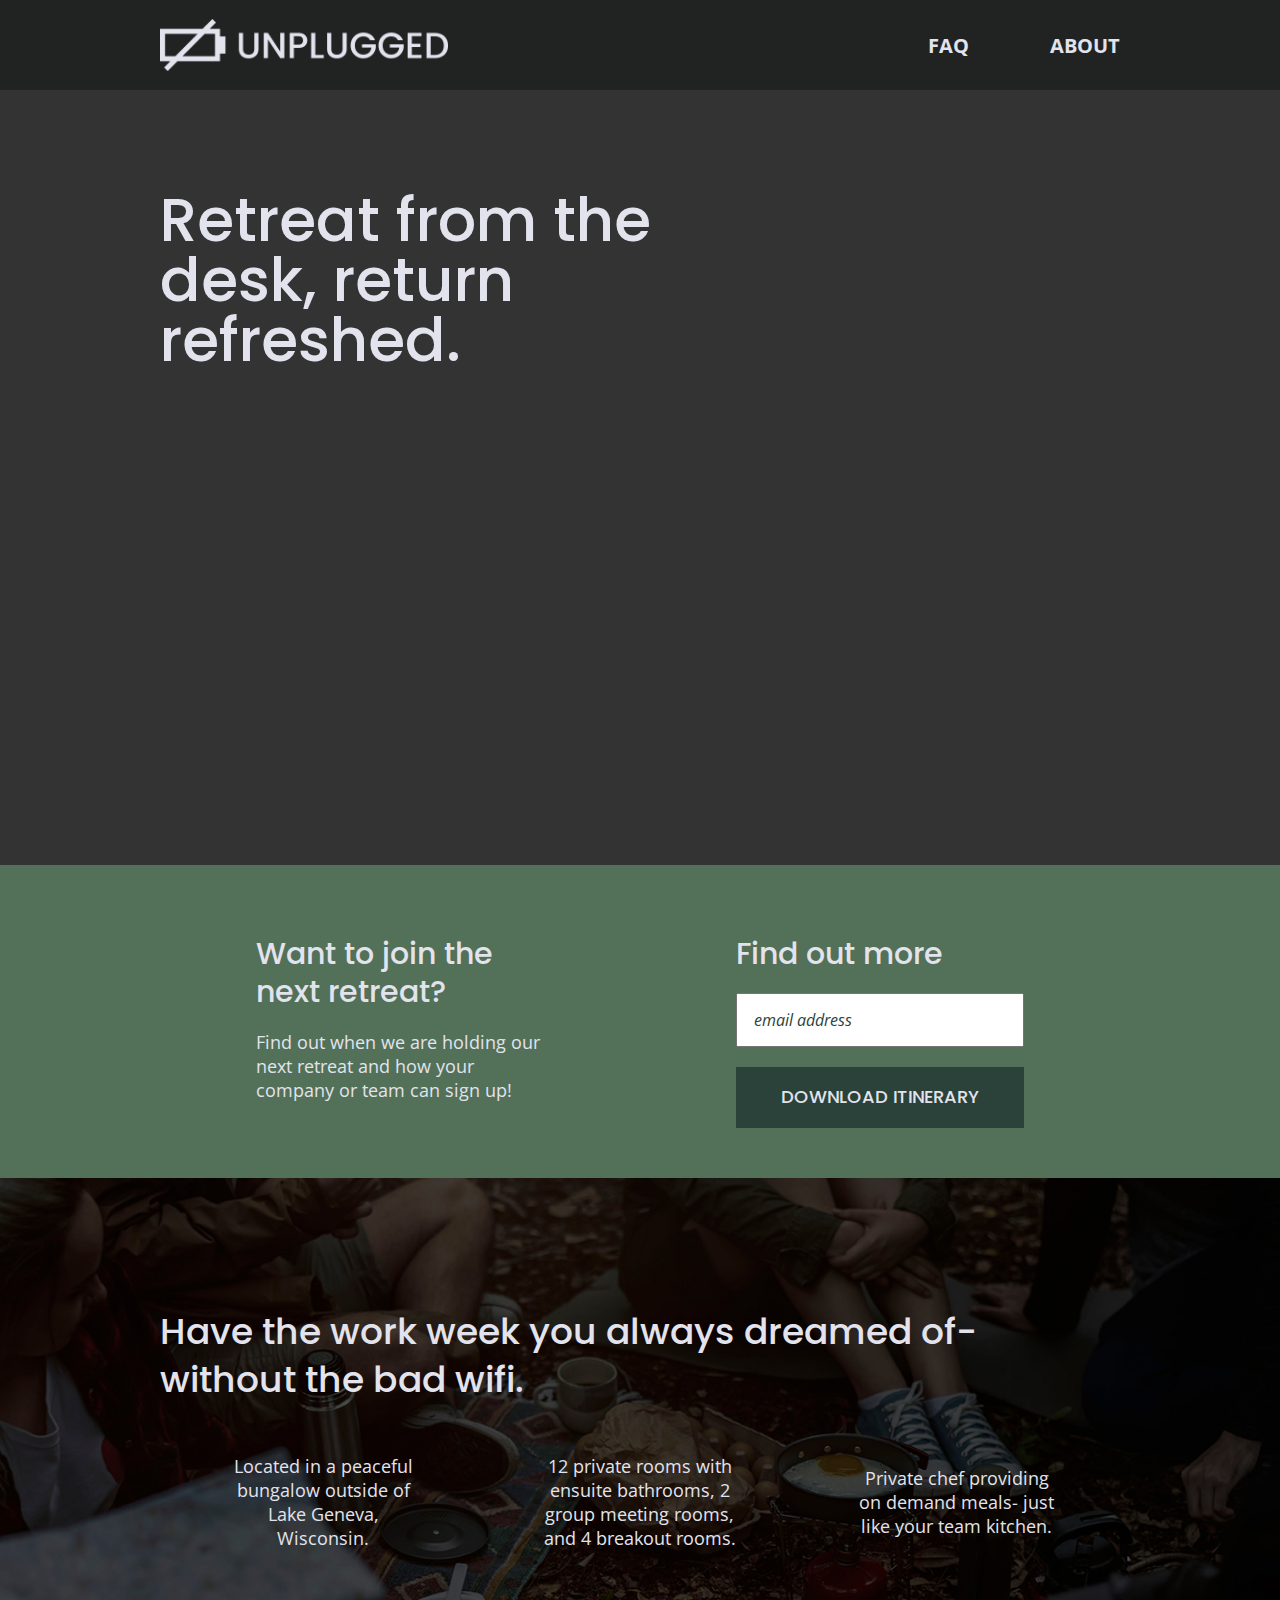
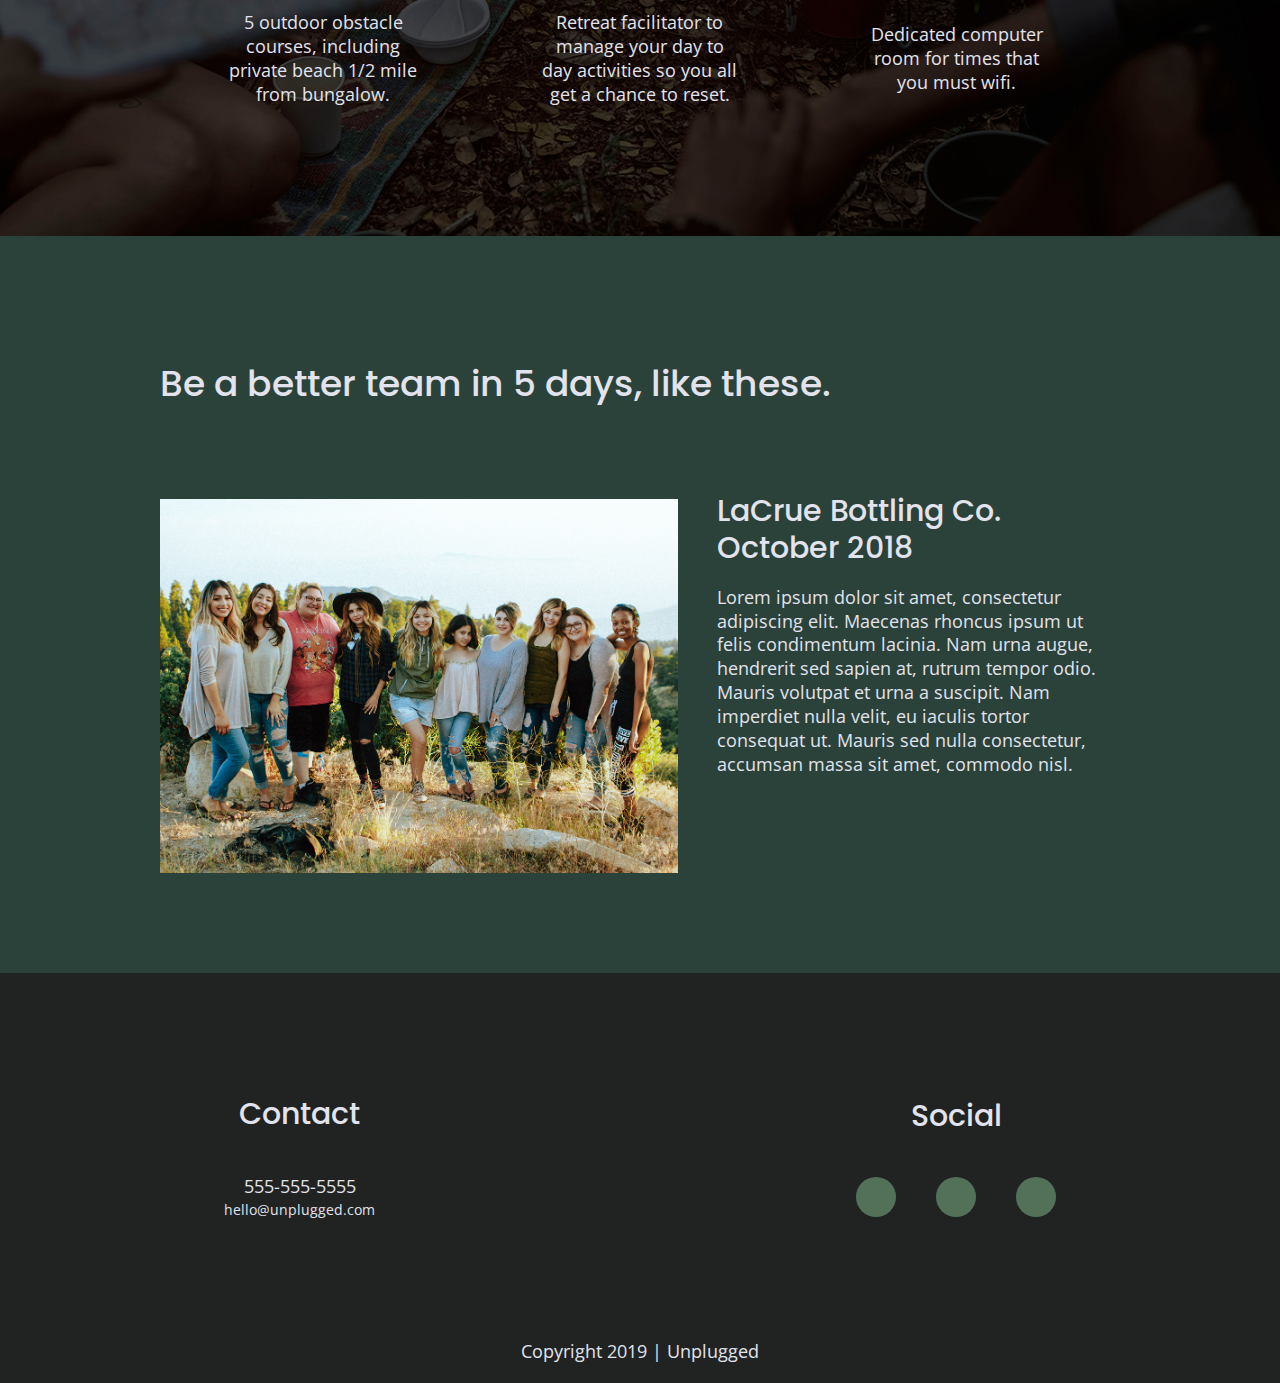
==== commit fc388122: "added styling for social media icons" ====
--- a/index.html
+++ b/index.html
@@ -18,6 +18,9 @@
 
   <!-- Google Fonts -->
   <link href="https://fonts.googleapis.com/css?family=Open+Sans:400,700|Poppins:500,700" rel="stylesheet">
+
+  <!-- FontAwesome CDN version 5.5 -->
+<link rel="stylesheet" href="https://use.fontawesome.com/releases/v5.5.0/css/all.css" integrity="sha384-B4dIYHKNBt8Bc12p+WXckhzcICo0wtJAoU8YZTY5qE0Id1GSseTk6S+L3BlXeVIU" crossorigin="anonymous">
 </head>
 
 <body>
@@ -72,27 +75,27 @@
         <h2>Have the work week you always dreamed of- without the bad wifi.</h2>
         <div class="features-items">
           <article>
-            <p class="fontawesome-icon"></p>
+            <p class="fontawesome-icon"><i class="fas fa-campground"></i></p>
             <p class="features-item-description">Located in a peaceful bungalow outside of Lake Geneva, Wisconsin.</p>
           </article>
           <article>
-              <p class="fontawesome-icon"></p>
+              <p class="fontawesome-icon"><i class="fas fa-bed"></i></p>
               <p class="features-item-description">12 private rooms with ensuite bathrooms, 2 group meeting rooms, and 4 breakout rooms.</p>
           </article>
           <article>
-              <p class="fontawesome-icon"></p>
+              <p class="fontawesome-icon"><i class="fas fa-utensils"></i></p>
               <p class="features-item-description">Private chef providing on demand meals- just like your team kitchen.</p>
           </article>
           <article>
-              <p class="fontawesome-icon"></p>
+              <p class="fontawesome-icon"><i class="fas fa-shoe-prints"></i></p>
               <p class="features-item-description">5 outdoor obstacle courses, including private beach 1/2 mile from bungalow.</p>
           </article>
           <article>
-              <p class="fontawesome-icon"></p>
+              <p class="fontawesome-icon"><i class="fas fa-smile"></i></p>
               <p class="features-item-description">Retreat facilitator to manage your day to day activities so you all get a chance to reset.</p>
           </article>
           <article>
-              <p class="fontawesome-icon"></p>
+              <p class="fontawesome-icon"><i class="fas fa-wifi"></i></p>
               <p class="features-item-description">Dedicated computer room for times that you must wifi.</p>
           </article>
         </div>
@@ -128,9 +131,9 @@
           <div class="social">
             <h4>Social</h4>
             <div class="social-icon">
-              <p><a href="https://www.facebook.com/yoursite" target="_blank"></a></p>
-              <p><a href="https://www.twitter.com" target="_blank"></a></p>
-              <p><a href="https://www.instagram.com" target="_blank"></a></p>
+              <p><a href="https://www.facebook.com/yoursite" target="_blank"><i class="fab fa-facebook"></i></a></p>
+              <p><a href="https://www.twitter.com" target="_blank"><i class="fab fa-twitter"></i></a></p>
+              <p><a href="https://www.instagram.com" target="_blank"><i class="fab fa-instagram"></i></a></p>
             </div>
           </div>
         </div>
--- a/css/main.css
+++ b/css/main.css
@@ -246,11 +246,19 @@
   display: flex; 
   justify-content: center;
   align-items: center;
-}
-                
+  background-color: #527158;
+  border-radius: 50%;
+  width: 40px;
+  height: 40px;
+}
+
+footer .social-icon i {
+  font-size: 1.3125em;
+}           
 footer .copyright {
   margin: 20px 0; 
 }
+
 /************************** MOBILE STYLES -- HOMEPAGE  **************/
 
 /* HERO AREA */
@@ -334,6 +342,10 @@
   flex-flow: row wrap; 
 } 
 
+.features i {
+	font-size: 3.75em;
+  margin-bottom: 40px;
+}
 .features p {
   margin: 0; 
   text-align: center;
@@ -364,7 +376,7 @@
   margin: 20px 0; 
 }
 
-/************************************* ABOUT PAGE-- MOBILE***********************/
+/************************************* ABOUT PAGE-- MOBILE   ***********************/
 
 .mission {
   display: flex; 
@@ -386,7 +398,23 @@
   margin: 0; 
 }
 
-/********************************** FAQ PAGE-- MOBILE *****************************/
+.map figure {
+  width: 100%;
+  height: 0; 
+  padding-bottom: 125%; 
+  overflow: hidden;
+  position: relative;
+}
+
+.map iframe {
+  width: 100%;
+  height: 100%;
+  position: absolute; 
+  top: 0; 
+  left: 0; 
+}
+
+/********************************** FAQ PAGE-- MOBILE      *****************************/
 
 .faq {
   display: flex; 
@@ -652,8 +680,12 @@
   width: 100%;
 }
 
-
-/********************ABOUT PAGE ***************/
+footer .social-icon {
+  justify-content: space-between;
+  width: 12.5em;
+}
+
+/********************ABOUT PAGE - TABLET ***************/
 
 .mission-content {
   display: flex; 
@@ -679,8 +711,10 @@
 .contact-content h4 {
   font-size: 1.5em;
 }
-
-/******************** FAQ PAGE ****************/ 
+.map figure {
+  padding-bottom: 45.5%;
+}
+/******************** FAQ PAGE - TABLET ****************/ 
 
 .faq .content-wrapper {
   justify-content: space-between;
@@ -787,7 +821,7 @@
 }
 
 
-/************** ABOUT PAGE ****************/ 
+/************** ABOUT PAGE - DESKTOP ****************/ 
 
 .mission h2, 
 .contact-section .content-wrapper h2 {
@@ -799,7 +833,11 @@
   font-size: 1.875em;
 }
 
-/************** FAQ PAGE ****************/ 
+.map figure {
+  padding-bottom: 37.5;
+}
+
+/************** FAQ PAGE - DESKTOP ****************/ 
 .faq h2 {
   width: 100%; 
   font-size: 3em;
